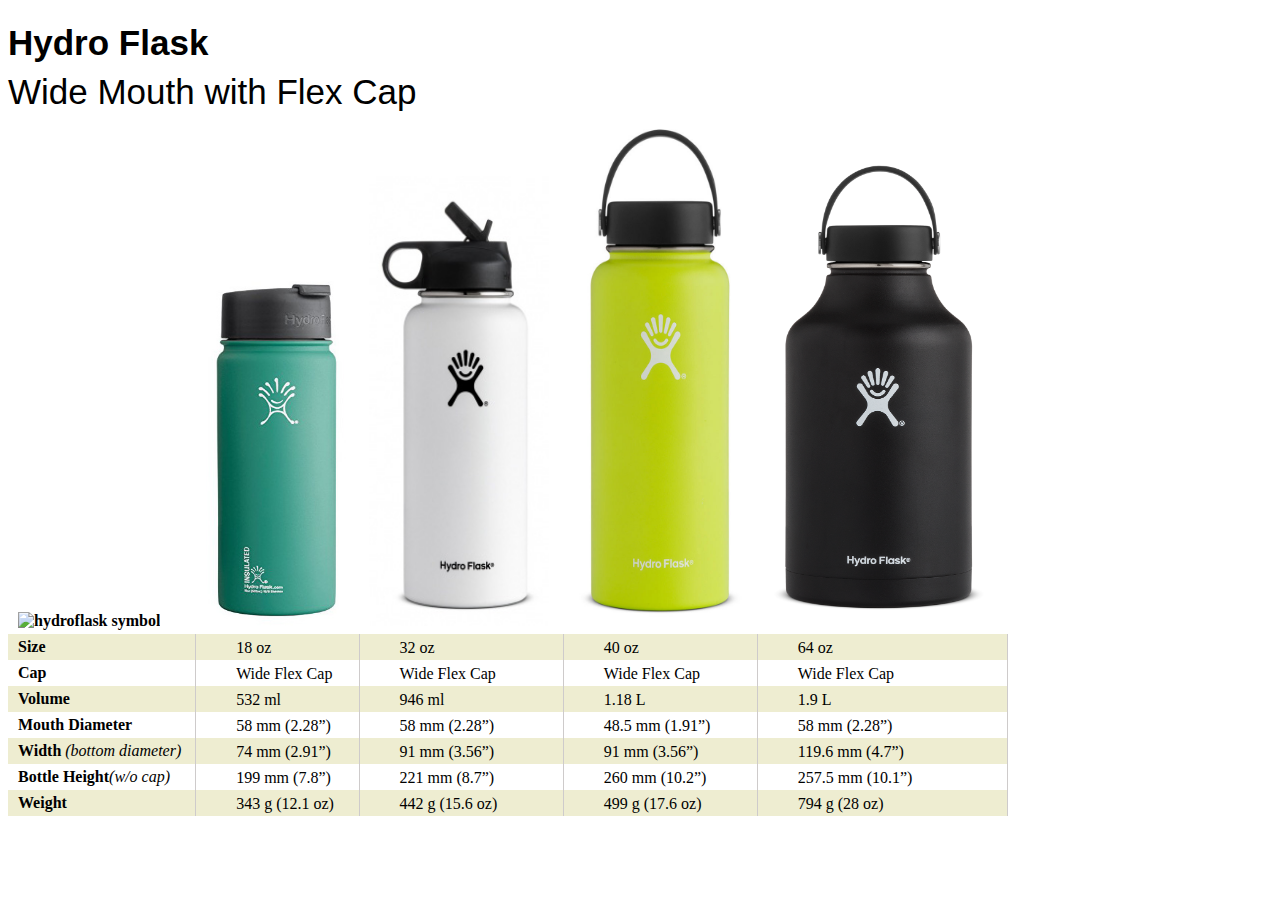
==== index.html @ b7869e69 "style table" ====
<!DOCTYPE html>
<html lang="en">
<head>
  <link rel="stylesheet" href="css/syles.css" type="text/css">
  <meta charset="UTF-8">
  <title>Hydro Flask: Wide Mouth with Flex Cap</title>
</head>
<body>
  <h1>Hydro Flask</h1>
  <h2>Wide Mouth with Flex Cap</h2>

  <table>

    <tr>
        <th><img class="images" src="images/logo.png" alt="hydroflask symbol" width="50" height="75"/></th>
        <th><img class="images" src="images/green.jpg" alt="18 oz green hydroflask" width="140" height="350"/></th>
        <th><img class="images" src="images/white.jpg" alt="32 oz white hydroflask" width="180" height="450"/></th>
        <th><img class="images" src="images/LimeGreen.jpg" alt="40 oz lime green hydroflask" width="170" height="500"/></th>
        <th><img class="images" src="images/black.png" alt="64 oz black hydroflask" width="225" height="475"/></th>
    </tr>


    <tr>
      <th>Size</th>
      <td>18 oz</td>
      <td>32 oz</td>
      <td>40 oz</td>
      <td>64 oz</td>
    </tr>

    <tr>
      <th>Cap</th>
      <td>Wide Flex Cap</td>
      <td>Wide Flex Cap</td>
      <td>Wide Flex Cap</td>
      <td>Wide Flex Cap</td>
    </tr>

    <tr>
      <th>Volume</th>
      <td>532 ml</td>
      <td>946 ml</td>
      <td>1.18 L</td>
      <td>1.9 L</td>
    </tr>

    <tr>
      <th>Mouth Diameter</th>
      <td>58 mm (2.28”)</td>
      <td>58 mm (2.28”)</td>
      <td>48.5 mm (1.91”)</td>
      <td>58 mm (2.28”)</td>
    </tr>

    <tr>
      <th>Width <span>(bottom diameter)</span></th>
      <td>74 mm (2.91”)</td>
      <td>91 mm (3.56”)</td>
      <td>91 mm (3.56”)</td>
      <td>119.6 mm (4.7”)</td>
    </tr>

    <tr>
      <th>Bottle Height<span>(w/o cap)</span></th>
      <td>199 mm (7.8”)</td>
      <td>221 mm (8.7”)</td>
      <td>260 mm (10.2”)</td>
      <td>257.5 mm (10.1”)</td>
    </tr>

    <tr>
      <th>Weight</th>
      <td>343 g (12.1 oz)</td>
      <td>442 g (15.6 oz)</td>
      <td>499 g (17.6 oz)	</td>
      <td>794 g (28 oz)</td>
    </tr>

  </table>

</body>
</html>
---- css/syles.css ----
table {
  width: 1000px;
  border-collapse: collapse;
}

th {
  text-align: left;
  padding: 4px 10px;

}

span {
  font-style: italic;
  font-weight:200;

}

td {
  padding: 3px 20px;
  border-left: 1px solid #CECBCB;
  border-right: 1px solid #CECBCB;
  padding-left: 40px;

}


tr:nth-child(2n) {
  background-color: #EEEDD1;

}

h1 {
  font-family:Arial, Helvetica, san-serif;
  font-size:35px;
}

h2 {
  font-family:Arial, Helvetica, san-serif;
  font-weight:100;
  font-size:35px;
  font-weight:lighter;
  line-height:0px;
}

tr {
  vertical-align: bottom;
}
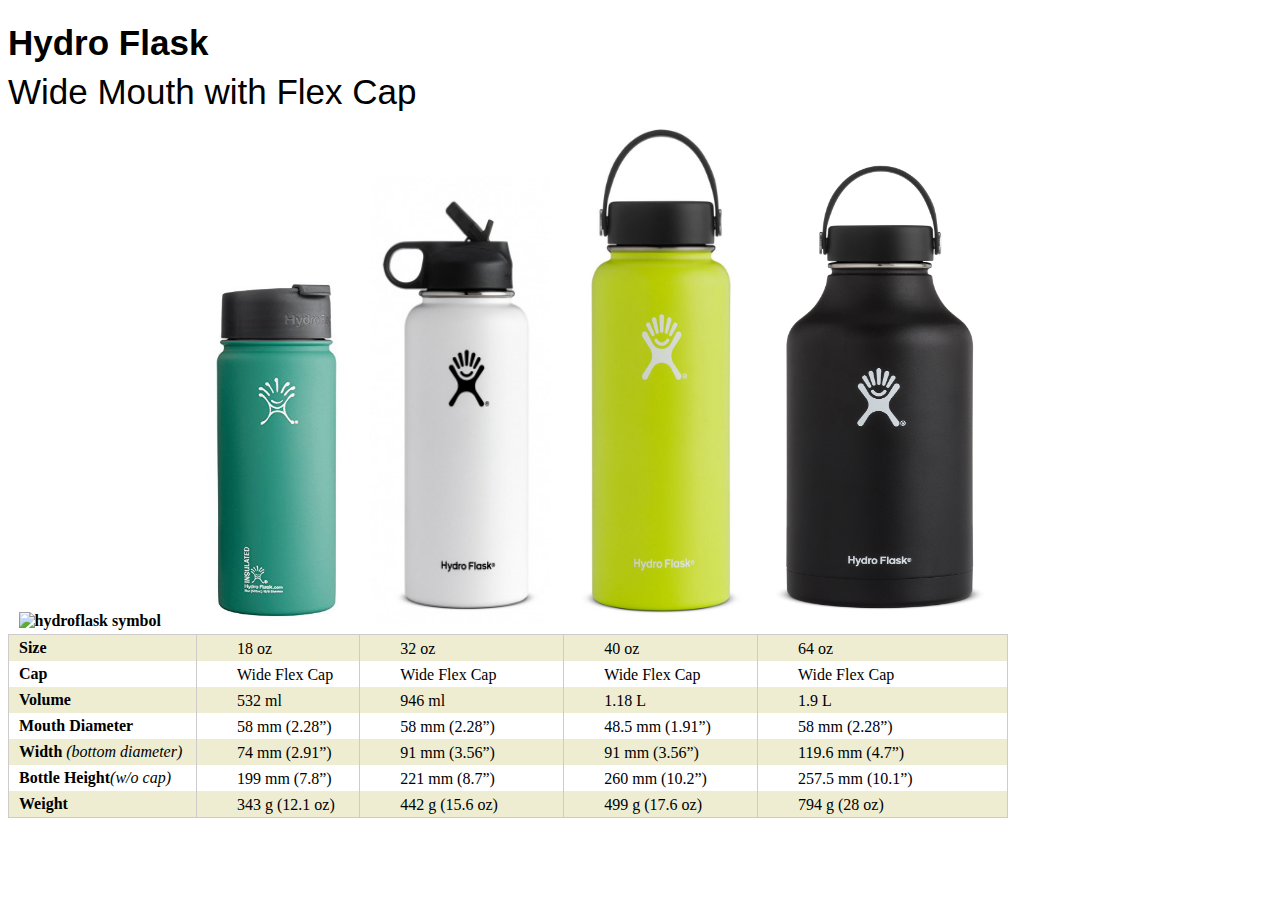
==== commit 5a779a6b: "borders" ====
--- a/index.html
+++ b/index.html
@@ -12,11 +12,11 @@
   <table>
 
     <tr>
-        <th><img class="images" src="images/logo.png" alt="hydroflask symbol" width="50" height="75"/></th>
-        <th><img class="images" src="images/green.jpg" alt="18 oz green hydroflask" width="140" height="350"/></th>
-        <th><img class="images" src="images/white.jpg" alt="32 oz white hydroflask" width="180" height="450"/></th>
-        <th><img class="images" src="images/LimeGreen.jpg" alt="40 oz lime green hydroflask" width="170" height="500"/></th>
-        <th><img class="images" src="images/black.png" alt="64 oz black hydroflask" width="225" height="475"/></th>
+        <th class="images"><img class="images" src="images/logo.png" alt="hydroflask symbol" width="50" height="75"/></th>
+        <th class="images"><img class="images" src="images/green.jpg" alt="18 oz green hydroflask" width="140" height="350"/></th>
+        <th class="images"><img class="images" src="images/white.jpg" alt="32 oz white hydroflask" width="180" height="450"/></th>
+        <th class="images"><img class="images" src="images/LimeGreen.jpg" alt="40 oz lime green hydroflask" width="170" height="500"/></th>
+        <th class="images"><img class="images" src="images/black.png" alt="64 oz black hydroflask" width="225" height="475"/></th>
     </tr>
 
 
--- a/css/syles.css
+++ b/css/syles.css
@@ -6,6 +6,7 @@
 th {
   text-align: left;
   padding: 4px 10px;
+  border-left:1px solid #CECBCB;
 
 }
 
@@ -45,3 +46,15 @@
 tr {
   vertical-align: bottom;
 }
+
+tr:nth-child(2) {
+  border-top:1px solid #CECBCB;
+}
+
+tr:nth-child(8) {
+  border-bottom:1px solid #CECBCB;
+}
+
+.images {
+  border-left:none;
+}
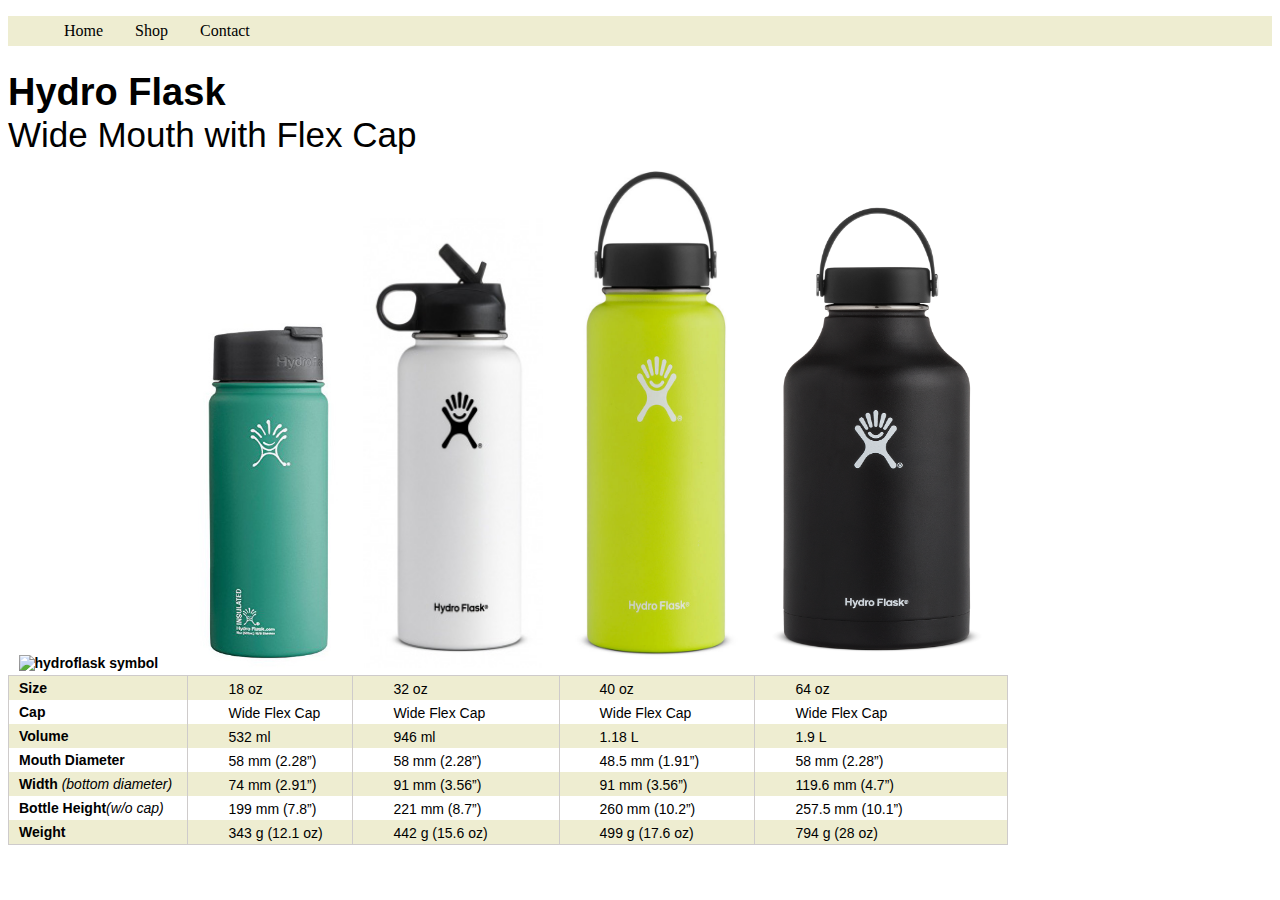
==== commit aa5ae844: "Added Nav Bar" ====
--- a/index.html
+++ b/index.html
@@ -6,13 +6,21 @@
   <title>Hydro Flask: Wide Mouth with Flex Cap</title>
 </head>
 <body>
+  <nav>
+    <ul>
+      <li><a href="index.html">Home</a></li>
+      <li><a href="shop.html">Shop</a></li>
+      <li><a href="contact.html">Contact</a></li>
+    </ul>
+  </nav><!-- end of naviation -->
+
   <h1>Hydro Flask</h1>
   <h2>Wide Mouth with Flex Cap</h2>
 
   <table>
 
     <tr>
-        <th class="images"><img class="images" src="images/logo.png" alt="hydroflask symbol" width="50" height="75"/></th>
+        <th class="images"><img class="images" src="images/logo.png" alt="hydroflask symbol" width="55" height="80"/></th>
         <th class="images"><img class="images" src="images/green.jpg" alt="18 oz green hydroflask" width="140" height="350"/></th>
         <th class="images"><img class="images" src="images/white.jpg" alt="32 oz white hydroflask" width="180" height="450"/></th>
         <th class="images"><img class="images" src="images/LimeGreen.jpg" alt="40 oz lime green hydroflask" width="170" height="500"/></th>
--- a/css/syles.css
+++ b/css/syles.css
@@ -1,6 +1,8 @@
 table {
   width: 1000px;
   border-collapse: collapse;
+  font-family:Arial, Helvetica, san-serif;
+  font-size: 14px;
 }
 
 th {
@@ -32,7 +34,8 @@
 
 h1 {
   font-family:Arial, Helvetica, san-serif;
-  font-size:35px;
+  font-size:38px;
+  clear:both;
 }
 
 h2 {
@@ -41,6 +44,7 @@
   font-size:35px;
   font-weight:lighter;
   line-height:0px;
+  margin-top:-5px;
 }
 
 tr {
@@ -58,3 +62,39 @@
 .images {
   border-left:none;
 }
+
+ul {
+  list-style-type: none;
+}
+
+li {
+  float: left;
+}
+
+a:link {
+  dislplay:block;
+  padding: 14px 16px;
+  text-decoration:none;
+  color: black;
+
+}
+
+a:visited {
+  color:black;
+}
+
+a:hover {
+  color:white;
+}
+
+a:active {
+  color: green;
+}
+
+nav {
+  width=100%;
+  background-color:#EEEDD1;
+  height: 30px;
+  line-height:30px;
+
+}
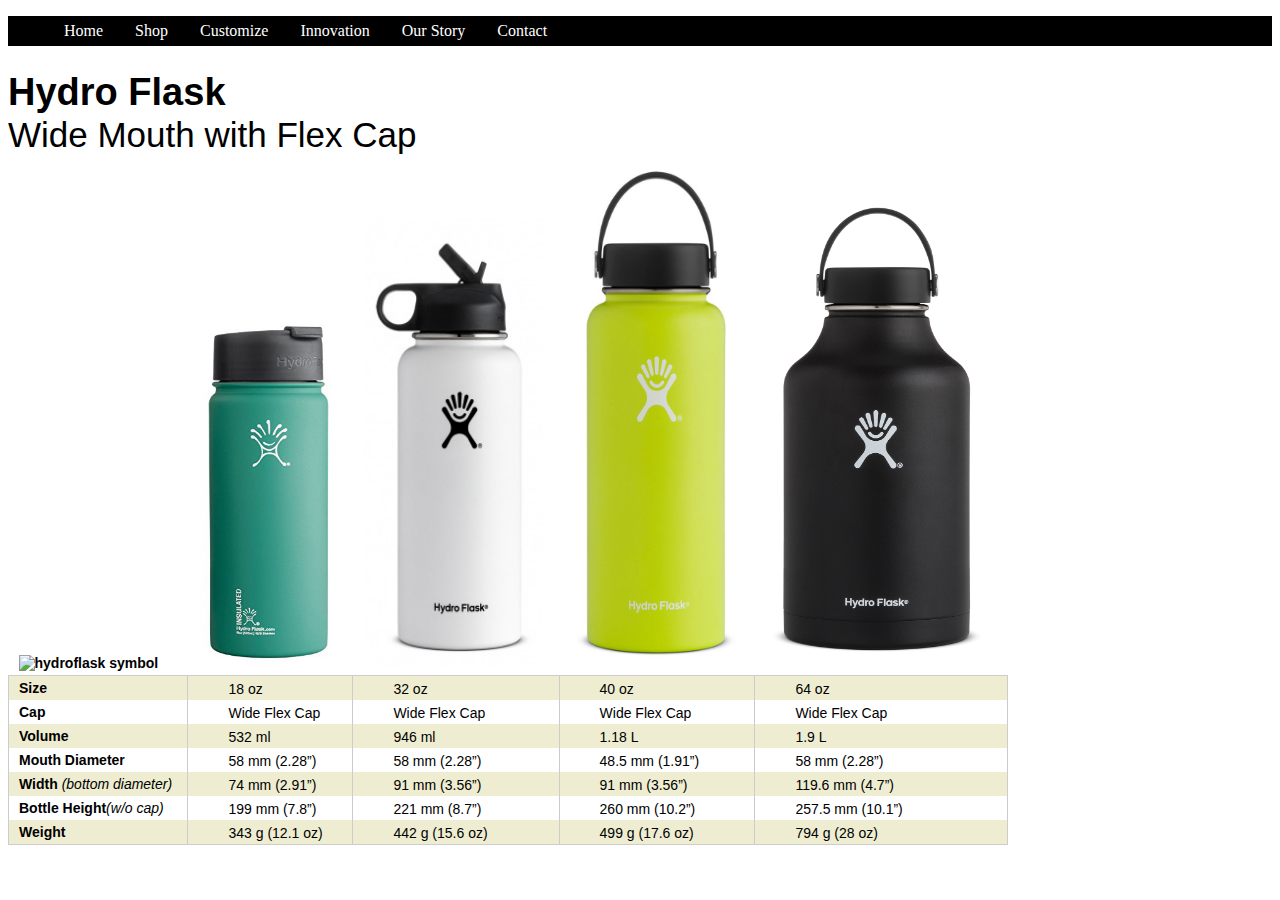
==== commit 28f32cf4: "Connected form.html" ====
--- a/index.html
+++ b/index.html
@@ -6,13 +6,19 @@
   <title>Hydro Flask: Wide Mouth with Flex Cap</title>
 </head>
 <body>
-  <nav>
-    <ul>
-      <li><a href="index.html">Home</a></li>
-      <li><a href="shop.html">Shop</a></li>
-      <li><a href="contact.html">Contact</a></li>
-    </ul>
-  </nav><!-- end of naviation -->
+  <div class="main-navigation">
+    <nav>
+      <ul>
+        <li><a href="index.html">Home</a></li>
+        <li><a href="shop.html">Shop</a></li>
+        <li><a href="customize.html">Customize</a></li>
+        <li><a href="innovation.html">Innovation</a></li>
+        <li><a href="ourstory.html">Our Story</a></li>
+        <li><a href="form.html">Contact</a></li>
+      </ul>
+    </nav><!-- end of naviation -->
+  </div>
+
 
   <h1>Hydro Flask</h1>
   <h2>Wide Mouth with Flex Cap</h2>
--- a/css/syles.css
+++ b/css/syles.css
@@ -75,16 +75,16 @@
   dislplay:block;
   padding: 14px 16px;
   text-decoration:none;
-  color: black;
+  color: white;
 
 }
 
 a:visited {
-  color:black;
+  color:white;
 }
 
 a:hover {
-  color:white;
+  color:grey;
 }
 
 a:active {
@@ -93,7 +93,7 @@
 
 nav {
   width=100%;
-  background-color:#EEEDD1;
+  background-color:black;
   height: 30px;
   line-height:30px;
 
